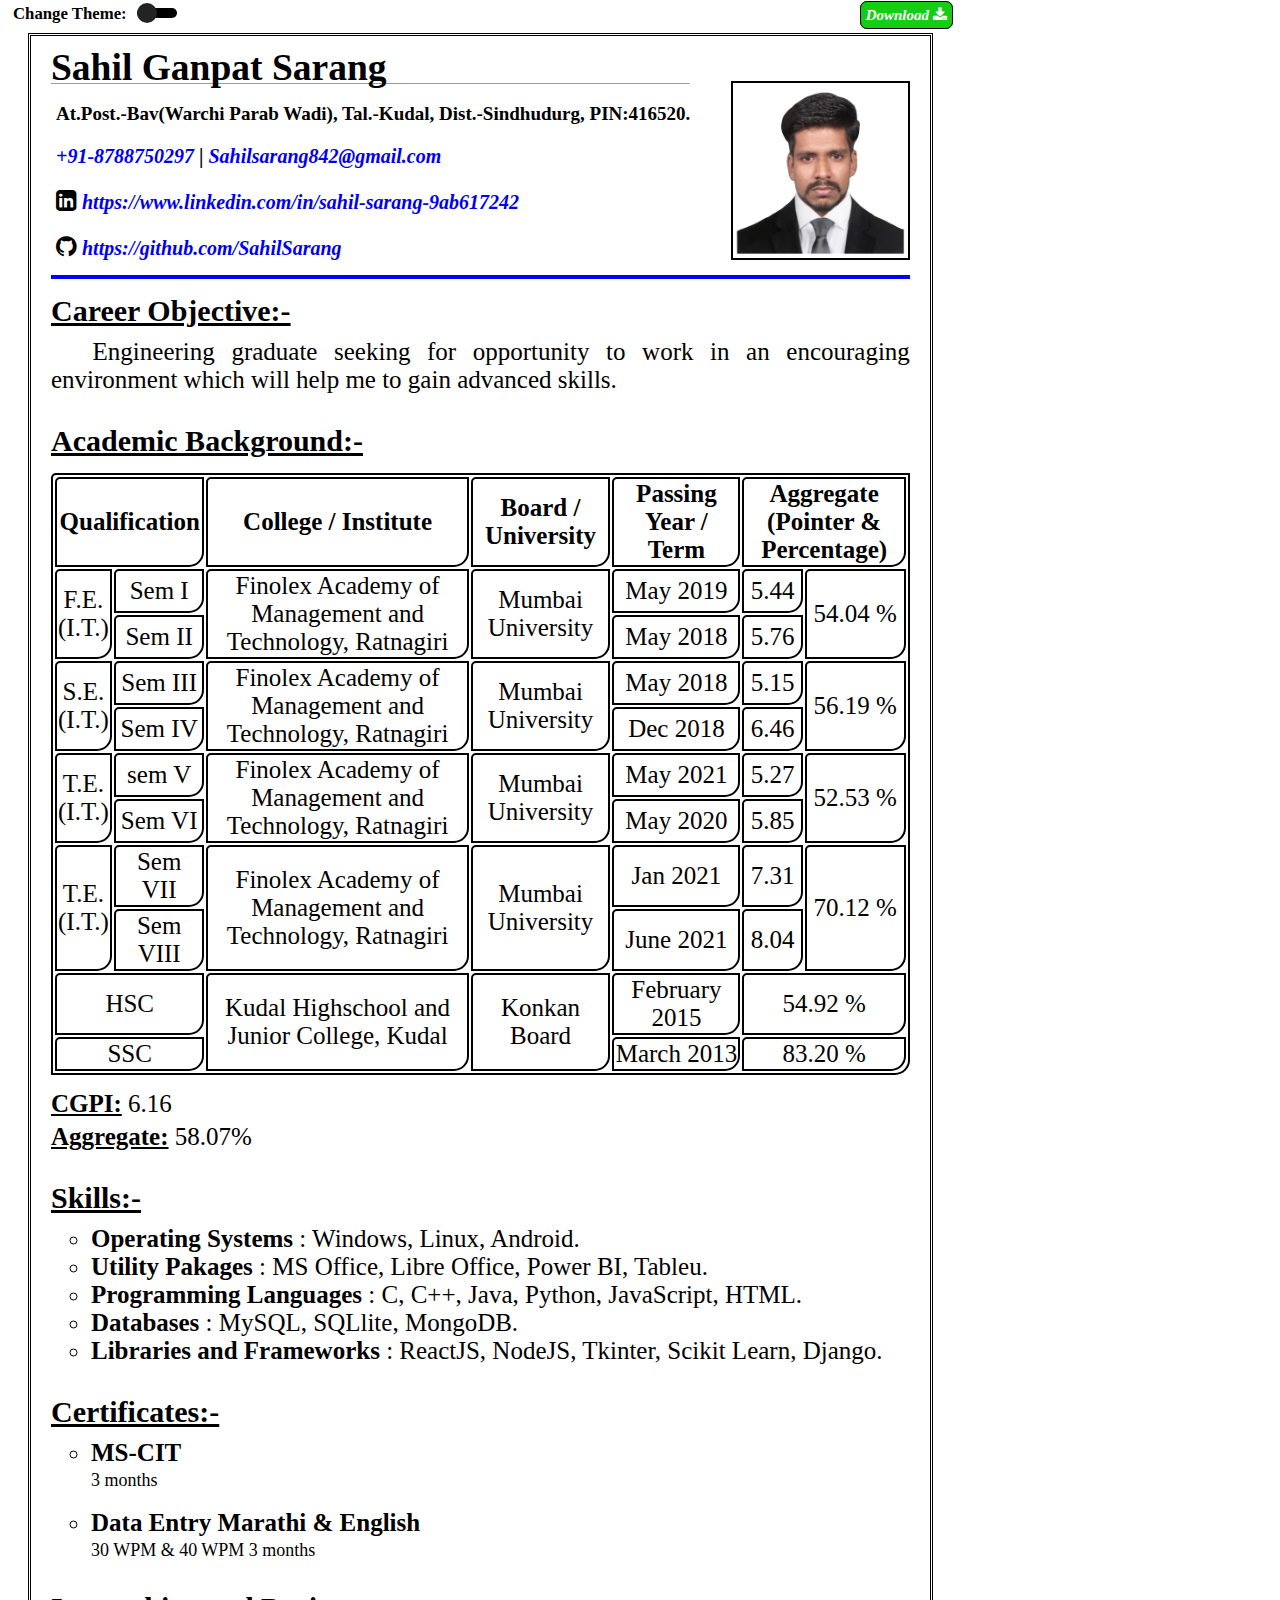
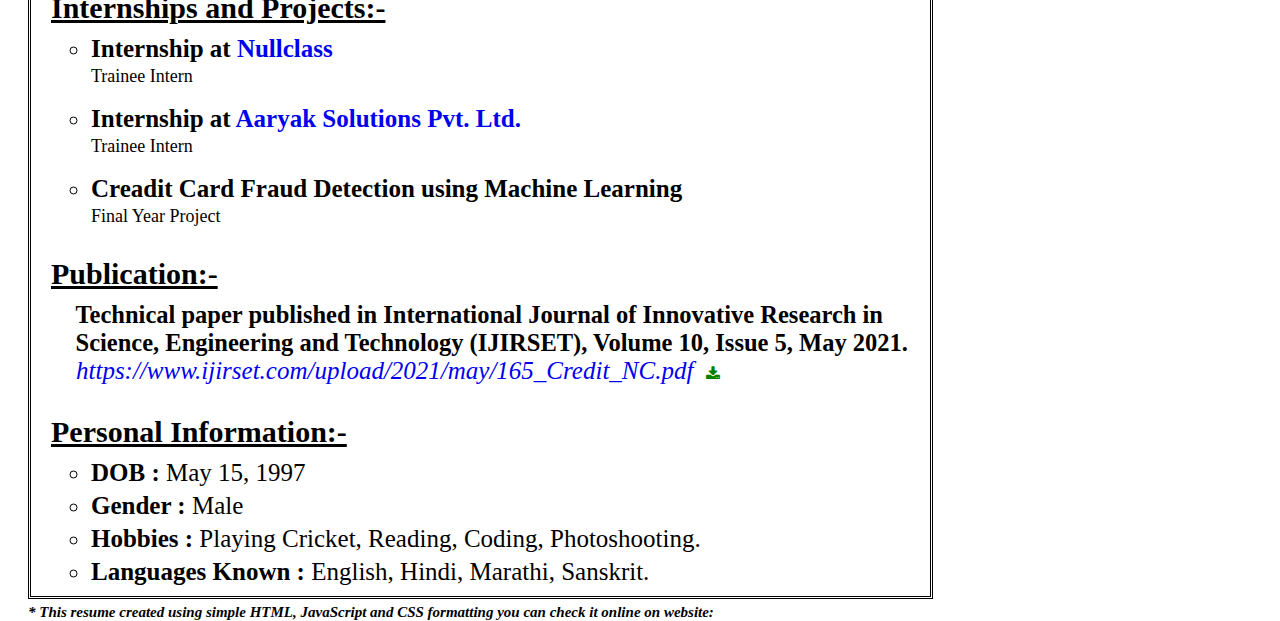
==== index.html @ 8518e262 "Rename CV.html to index.html" ====
<!DOCTYPE html>
<html>
    <head>
        <title>CV Sahil Sarang</title>
        <link rel="icon" href="./icon.png" type="icon">
        <link rel="stylesheet" href="cv.css" type="text/css" id="style">
        <link rel="stylesheet" href="https://cdnjs.cloudflare.com/ajax/libs/font-awesome/4.7.0/css/font-awesome.min.css">
        <meta charset="utf-8" name="viewport" content= "width=device-width, initial-scale=1.0">
    </head>
    <body>
        <script>
            function changetheme() {
                var element = document.body;
                element.classList.toggle("dark-mode");
            }
        </script>
        <header>
            <div class="themes">
                <h6 id="theme-label">Change Theme:</h6>
                <label class="switch" >
                    <input type="checkbox" onclick = "changetheme()"/>
                    <span class="slider round"></span>
                </label>
                <div class="dnld"><a href="My_Resume.pdf" download="Resume_Sahil_Sarang"><b>Download</b>
                    <i class="fa fa-download" style="color: white;"></i>
                </a></div>
            </div>
        </header>
        <div class="main">
            <div class="head">
                <div class="head-details">
                    <h2 id="name">Sahil Ganpat Sarang<hr size="1px" style="margin-top: -6px;"></h2>
                    <h6 style="font-size: 19px; margin-top: 0%;">At.Post.-Bav(Warchi Parab Wadi), Tal.-Kudal, Dist.-Sindhudurg, PIN:416520.</h4>
                    <h6><a href="tel:+91878-875-0297" class="a">+91-8788750297 </a>| 
                        <a href="mailto:Sahilsarang842@gmail.com">
                        Sahilsarang842@gmail.com</a></h5>
                    <h6><i class="fa fa-linkedin-square" style="font-size:24px"></i> 
                        <a href="https://www.linkedin.com/in/sahil-sarang-9ab617242">
                        https://www.linkedin.com/in/sahil-sarang-9ab617242</a></h6>
                    <h6><i class="fa fa-github" style="font-size:24px"></i>
                        <a href="https://github.com/SahilSarang">
                        https://github.com/SahilSarang</a></h6>
                </div>
                <img src="./photo.png" alt="Photo" id="photo">
            </div>
            <hr id="hrline">
            <div class="resume-point">
                <h3 style="margin: 0%; margin-bottom: -15px;">Career Objective:-</h3>
                <p style="text-align: justify;">&emsp; Engineering graduate seeking for opportunity to work in an encouraging 
                    environment which will help me to gain advanced skills.</p>
            </div>
            <div class="resume-point">
                <h3 style="margin-bottom: 15px;">Academic Background:-</h3>
                <table>
                    <tr>
                        <th colspan="2">Qualification</th>
                        <th>College / Institute</th>
                        <th>Board / University</th>
                        <th>Passing Year / Term</th>
                        <th colspan="2">Aggregate <br> (Pointer & Percentage)</th>
                    </tr>
                    <tr>
                        <td rowspan="2"> F.E. <br> (I.T.)</td>
                        <td>Sem I</td>
                        <td rowspan="2">Finolex Academy of Management and Technology, Ratnagiri</td>
                        <td rowspan="2">Mumbai University</td>
                        <td>May 2019</td>
                        <td>5.44</td>
                        <td rowspan="2">54.04 &#37;</td>
                    </tr>
                    <tr>
                        <td>Sem II</td>
                        <td>May 2018</td>
                        <td>5.76</td>
                    </tr>
                    <tr>
                        <td rowspan="2"> S.E. <br> (I.T.)</td>
                        <td>Sem III</td>
                        <td rowspan="2">Finolex Academy of Management and Technology, Ratnagiri</td>
                        <td rowspan="2">Mumbai University</td>
                        <td>May 2018</td>
                        <td>5.15</td>
                        <td rowspan="2">56.19 &#37;</td>
                    </tr>
                    <tr>
                        <td>Sem IV</td>
                        <td>Dec 2018</td>
                        <td>6.46</td>
                    </tr>
                    <tr>
                        <td rowspan="2"> T.E. <br> (I.T.)</td>
                        <td>sem V</td>
                        <td rowspan="2">Finolex Academy of Management and Technology, Ratnagiri</td>
                        <td rowspan="2">Mumbai University</td>
                        <td>May 2021</td>
                        <td>5.27</td>
                        <td rowspan="2">52.53 &#37;</td>
                    </tr>
                    <tr>
                        <td>Sem VI</td>
                        <td>May 2020</td>
                        <td>5.85</td>
                    </tr>
                    <tr>
                        <td rowspan="2"> T.E. <br> (I.T.)</td>
                        <td>Sem VII</td>
                        <td rowspan="2">Finolex Academy of Management and Technology, Ratnagiri</td>
                        <td rowspan="2">Mumbai University</td>
                        <td>Jan 2021</td>
                        <td>7.31</td>
                        <td rowspan="2">70.12 &#37;</td>
                    </tr>
                    <tr>
                        <td>Sem VIII</td>
                        <td>June 2021</td>
                        <td>8.04</td>
                    </tr>
                    <tr>
                        <td colspan="2">HSC</td>
                        <td rowspan="2">Kudal Highschool and Junior College, Kudal</td>
                        <td rowspan="2">Konkan Board</td>
                        <td>February 2015</td>
                        <td colspan="2">54.92 &#37;</td>
                    </tr>
                    <tr>
                        <td colspan="2">SSC</td>
                        <td>March 2013</td>
                        <td colspan="2">83.20 &#37;</td>
                    </tr>
                </table>
                <pre style="margin-top: 15px;"><b style="text-decoration: underline;">CGPI:</b>&nbsp;6.16</pre>
                <pre style="margin-top: -20px;"><b style="text-decoration: underline;">Aggregate:</b>&nbsp;58.07&#37;</pre>
            </div>
            <div class="resume-point">
                <h3>Skills:-</h3>
                <ul>
                    <li><b>Operating Systems</b> : Windows, Linux, Android.</li>
                    <li><b>Utility Pakages</b> : MS Office, Libre Office, Power BI, Tableu.</li>
                    <li><b>Programming Languages</b> : C, C++, Java, Python, JavaScript, HTML.</li>
                    <li><b>Databases</b> : MySQL, SQLlite, MongoDB.</li>
                    <li><b>Libraries and Frameworks</b> : ReactJS, NodeJS, Tkinter, Scikit Learn, Django.</li>
                </ul>
            </div>
            <div class="resume-point">
                <h3>Certificates:-</h3>
                <ul>
                    <li><b>MS-CIT</b>
                        <p id="role">3 months</p></li>
                    <li><b>Data Entry Marathi & English</b>
                        <p id="role">30 WPM & 40 WPM 3 months</p></li>
                </ul>
            </div>
            <div class="resume-point">
                <h3>Internships and Projects:-</h3>
                <ul>
                    <li><b>Internship at <a href="https://nullclass.com/" style="font-style: normal;">Nullclass</a></b>
                        <p id="role">Trainee Intern</p></li>
                    <li><b>Internship at <a href="https://aaryaksolutions.com/" style="font-style: normal;">Aaryak Solutions Pvt. Ltd.</a></b>
                        <p id="role">Trainee Intern</p></li>
                    <li><b>Creadit Card Fraud Detection using Machine Learning</b>
                        <p id="role">Final Year Project</p></li>
                </ul>
            </div>
            <div class="resume-point">
                <h3 style="margin-bottom: 10px;">Publication:-</h3>
                <b style="font-size: 24.5px;">  &emsp;Technical paper published in International Journal of Innovative Research in<br>  &emsp;Science,
                    Engineering and Technology (IJIRSET), Volume 10, Issue 5, May 2021.</b> <br>
                <a href="https://www.ijirset.com/upload/2021/may/165_Credit_NC.pdf">  &emsp;https://www.ijirset.com/upload/2021/may/165_Credit_NC.pdf&nbsp;</a>
                <a href="./165_Credit_NC.pdf" download="165_Credit_NC"><i class="fa fa-download" style="font-size: 15px; color: green;"></i></a>
            </div>
            <div class="resume-point">
                <h3>Personal Information:-</h3>
                <ul style="margin-bottom: -15px;">
                    <li id="info"><pre><b>DOB :</b> May 15, 1997</pre></li>
                    <li id="info"><pre><b>Gender :</b> Male</pre></li>
                    <li id="info"><pre><b>Hobbies :</b> Playing Cricket, Reading, Coding, Photoshooting.</pre></li>
                    <li id="info"><pre><b>Languages Known :</b> English, Hindi, Marathi, Sanskrit.</pre></li>
                </ul>
            </div>
        </div>
        <footer><i><b>* This resume created using simple HTML, JavaScript and CSS formatting you can check it online on website:</b></i>
            <a href=""></a></footer>     
    </body>
</html>
---- cv.css ----
body {
    background-color: white;
    color: black;
    font-size: 25px;
    max-width: 25cm;
    max-height: 29.7cm;
}

.themes {
  display: flex;
}

#theme-label{
  margin-top: -4px;
  margin-left: 5px;
}

.dark-mode {
    background-color: black;
    color: white;
    border-color: white;
}

.dark-mode a{
  color: white;
}

.dnld{
  float: right;
  margin-top: -10px;
  margin-left: 683px;
}

.dnld a{
  text-decoration: none;
  padding: 5px 5px 5px 5px;
  font-size: 15px;
  color: white;
  background-color: rgb(20, 206, 20);
  border-radius: 7px;
  border: 1px solid black;
}

.dark-mode #hrline{
  background-color: white;
}

.switch {
  position: relative;
  display: inline-block;
  width: 40px;
  height: 10px;
  margin-left: 10px;
}

.switch input { 
  opacity: 0;
  width: 0;
  height: 0;
}

.slider {
  position: absolute;
  cursor: pointer;
  top: 0;
  left: 0;
  right: 0;
  bottom: 0;
  background-color: black;
  -webkit-transition: .4s;
  transition: .4s;
}

.slider:before {
  position: absolute;
  content: "";
  height: 20px;
  width: 20px;
  bottom: -5px;
  background-color: rgb(34, 36, 36);
  -webkit-transition: .4s;
  transition: .4s;
}

input:checked + .slider {
  background-color: white;
}

input:focus + .slider {
  box-shadow: 0 0 1px black;
}

input:checked + .slider:before {
  -webkit-transform: translateX(26px);
  -ms-transform: translateX(26px);
  transform: translateX(26px);
  background-color: white;
}

.slider.round {
  border-radius: 34px;
}

.slider.round:before {
  border-radius: 50%;
}

.main{
  margin: 20px 20px 20px 20px;
  border: double;
  margin-top: -30px;
  padding: 10px 20px 0px 20px;
}

.head{
  display: flex; 
  justify-content: space-between;
}

#name{
  margin: 0%;
}

.head-details{
  display: flex;
  flex-direction: column;
  justify-content: space-between;
}

.head-details h6{
  margin: 0%;
  font-size: 20px;
  margin-top: 20px;
  margin-left: 5px;
}

a{
  font-style: italic;
  text-decoration: none;
}

#photo{
  width: 175px;
  height: 175px;
  margin-top: 35px;
  border: 2px solid;
}

#hrline{
  background-color: blue;
  margin-top: 15px;
  margin-bottom: 15px;
  height: 4px;
  border: 0px;
}

h3{
  text-decoration: underline 3px;
  font-size: 30px;
}

table, th, td{
  border: 2px solid;
  text-align: center;
  border-top-left-radius: 5px;
  border-bottom-right-radius: 15px;
}

#total{
  display: flex;
  align-items: baseline;  
}

ul{
  list-style-type: circle;
  align-items: center;
  margin-top: -20px;
}

#role{
  margin-top: 3px;
  font-size: large;
}

pre{
  font-family: 'Times New Roman', Times, serif;
}

#info{
  margin-top: -20px;
}

footer{
  margin: -15px 20px 20px 20px;
  font-size: 15px;
}
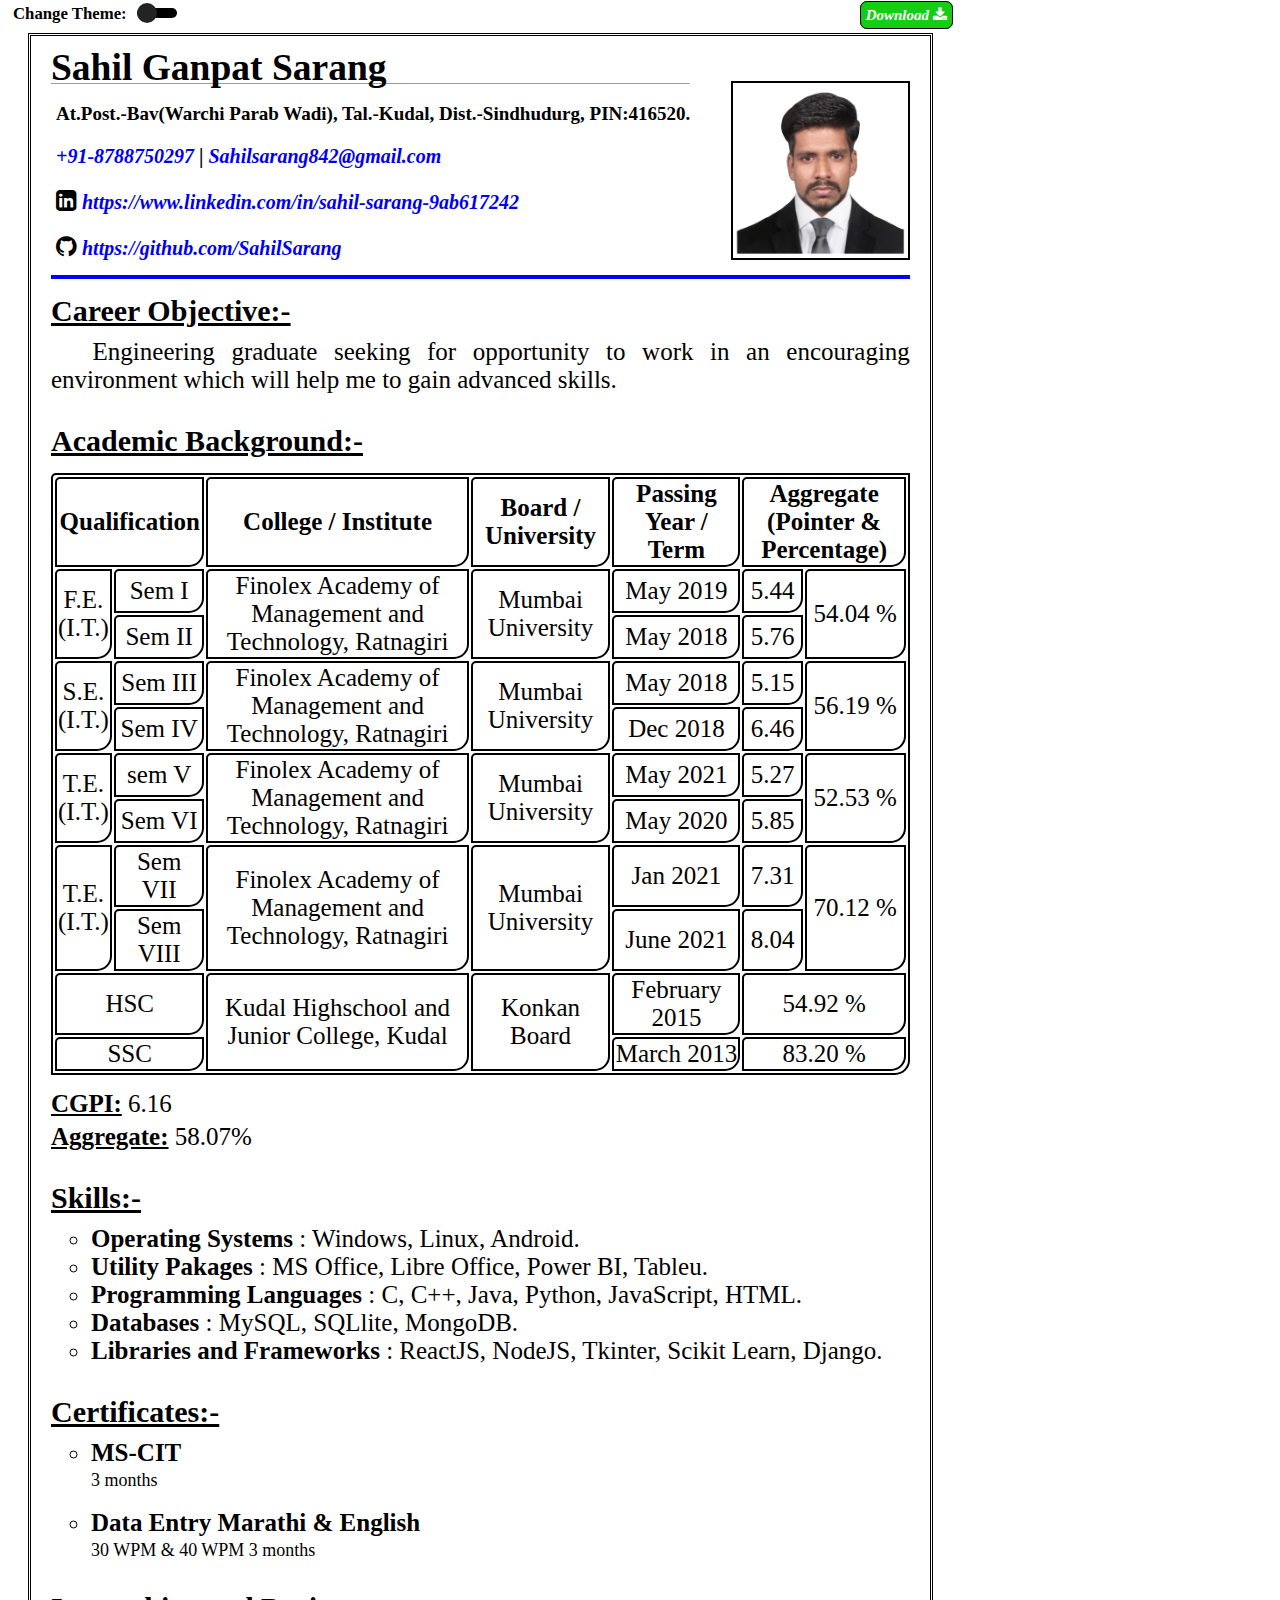
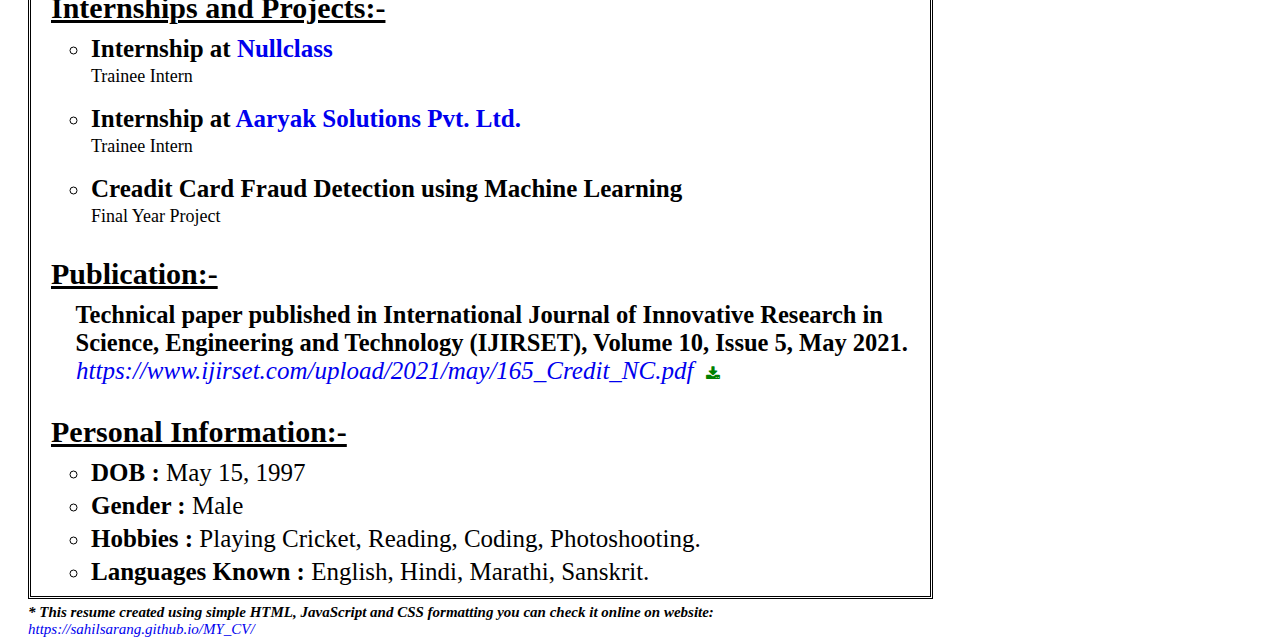
==== commit 4f50da8d: "Update index.html" ====
--- a/index.html
+++ b/index.html
@@ -179,6 +179,6 @@
             </div>
         </div>
         <footer><i><b>* This resume created using simple HTML, JavaScript and CSS formatting you can check it online on website:</b></i>
-            <a href=""></a></footer>     
+            <a href="https://sahilsarang.github.io/MY_CV/">https://sahilsarang.github.io/MY_CV/</a></footer>     
     </body>
 </html>
--- a/cv.css
+++ b/cv.css
@@ -193,4 +193,4 @@
 footer{
   margin: -15px 20px 20px 20px;
   font-size: 15px;
-}+}
